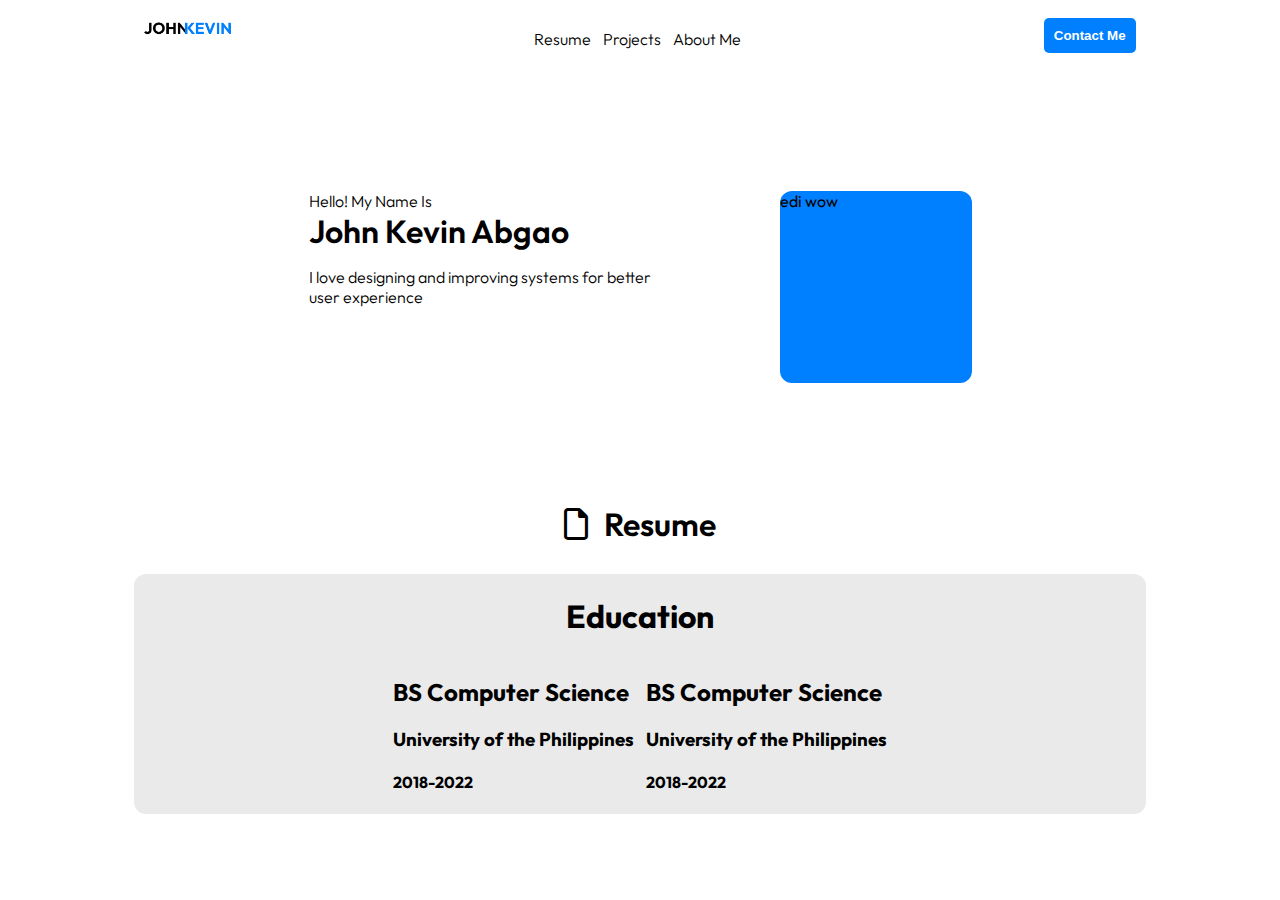
==== app.html @ df940e25 "Initial commit" ====
<!DOCTYPE html>
<html lang="en">
<head>
    <meta charset="UTF-8">
    <meta name="viewport" content="width=device-width, initial-scale=1.0">
    <title>Kevin Abgao</title>
    <link rel="stylesheet" href="app.css">
    <link rel="preconnect" href="https://fonts.googleapis.com">
    <link rel="preconnect" href="https://fonts.gstatic.com" crossorigin>
    <link href="https://fonts.googleapis.com/css2?family=Outfit:wght@100..900&display=swap" rel="stylesheet">
    <link rel="stylesheet" href="https://cdnjs.cloudflare.com/ajax/libs/font-awesome/6.7.2/css/all.min.css" integrity="sha512-Evv84Mr4kqVGRNSgIGL/F/aIDqQb7xQ2vcrdIwxfjThSH8CSR7PBEakCr51Ck+w+/U6swU2Im1vVX0SVk9ABhg==" crossorigin="anonymous" referrerpolicy="no-referrer" />   
</head>
<body>
    <div class="container">
    
    <!-- nav -->
        <header>
            </nav>
            <div class="nav-container">
                <div class="nav-children">
                    <img src="images/logo.png" id="logo" alt="logo">
                </div>
                <div class="nav-children-options">
                    <div>
                        <h1>
                            Resume
                        </h1>
                    </div>
                    <div>
                        <h1>
                            Projects
                        </h1>
                    </div>
                    <div>
                        <h1>
                            About Me
                        </h1>
                    </div>
                </div>
                <div class="nav-children">
                    <button id="contact-button">Contact Me</button>
                </div>
            </div>
        </header>

    <!-- hero section -->
        <div class="hero">
            <div class="card">
                <div class="text">
                        <h2>Hello! My Name Is</h2>
                        <h1 class="big-text">
                            John Kevin Abgao
                        </h1>
                    <div class="description">
                        <h2>I love designing and improving systems for better user experience</h2>
                    </div>
                </div>
                <div class="image">
                    <div class="image-frame">edi wow</div>
                </div>
            </div>
        </div>
    <!-- Resume -->
        <div class="resume">
            <i class="fa-regular fa-file"></i>
            <h1 class="big-text"> Resume</h1>
        </div>
        <div class="resume-card">
            <div class="resume-title">
                <h1>Education</h1>
            </div>
            <div class="resume-content">
                <div>
                    <h2>BS Computer Science</h2>
                    <h3>University of the Philippines</h3>
                    <h4>2018-2022</h4>
                </div>
                <div>
                    <h2>BS Computer Science</h2>
                    <h3>University of the Philippines</h3>
                    <h4>2018-2022</h4>
                </div>
            </div>
        </div>
    </div>

</body>
</html>
---- app.css ----
body {
    font-family: "Outfit", sans-serif;
    font-optical-sizing: auto;
    font-style: normal;
  }

.container {
    margin: auto;
    width: 80%;
    }

.nav-container {
    display: flex;
    flex-direction: row;
    justify-content: space-between;
}

.nav-children-options {
    display: flex;
    flex-direction: row;
    gap: 12px;
}

.nav-children-options h1 {
    font-size: medium;
    font-weight: 300;
    cursor: pointer;
}

#logo {
    height: 20px;
}

header {
    margin: auto;   
    padding: 10px;

  }
  
  #contact-button {
      background-color: #007FFF;
      border: none;
      border-radius: 5px;
      padding: 10px;
      cursor: pointer;
      color: white;
      font-weight: 600;
  }

.hero {
    display: flex;
    justify-content: center;
}

.card {
    display: flex;
    flex-direction: row;
    gap: 12px;
    margin-top: 12%;
}

.text {
    display: flex;
    flex-direction: column;
}

.big-text {
    margin: 0;
    font-size: 2rem;
    font-weight: 600;
    margin: none;
}

.description {
    width: 80%;
    margin-top: 1rem;
}

.text h2 {
    font-size: 1rem;
    font-weight: 300;
    margin: 0;
}

.image-frame {
    height: 12rem;
    width: 12rem;
    border-radius: 12px;
    background-color: #007FFF;
}

.resume {
    margin-top: 12%;
    display: flex;
    flex-direction: row;
    justify-content: center;
    gap: 16px;
    align-items: center;
}

.resume i {
    font-size: 2rem;
}

.resume-card {
    width: 100%;
    display: flex;
    flex-direction: column;
    background-color: #EAEAEA;
    border-radius: 12px;
    margin-top: 3%;
    align-items: center;
}

.resume-content {
    display: flex;
    flex-direction: row;
    gap: 12px;
}
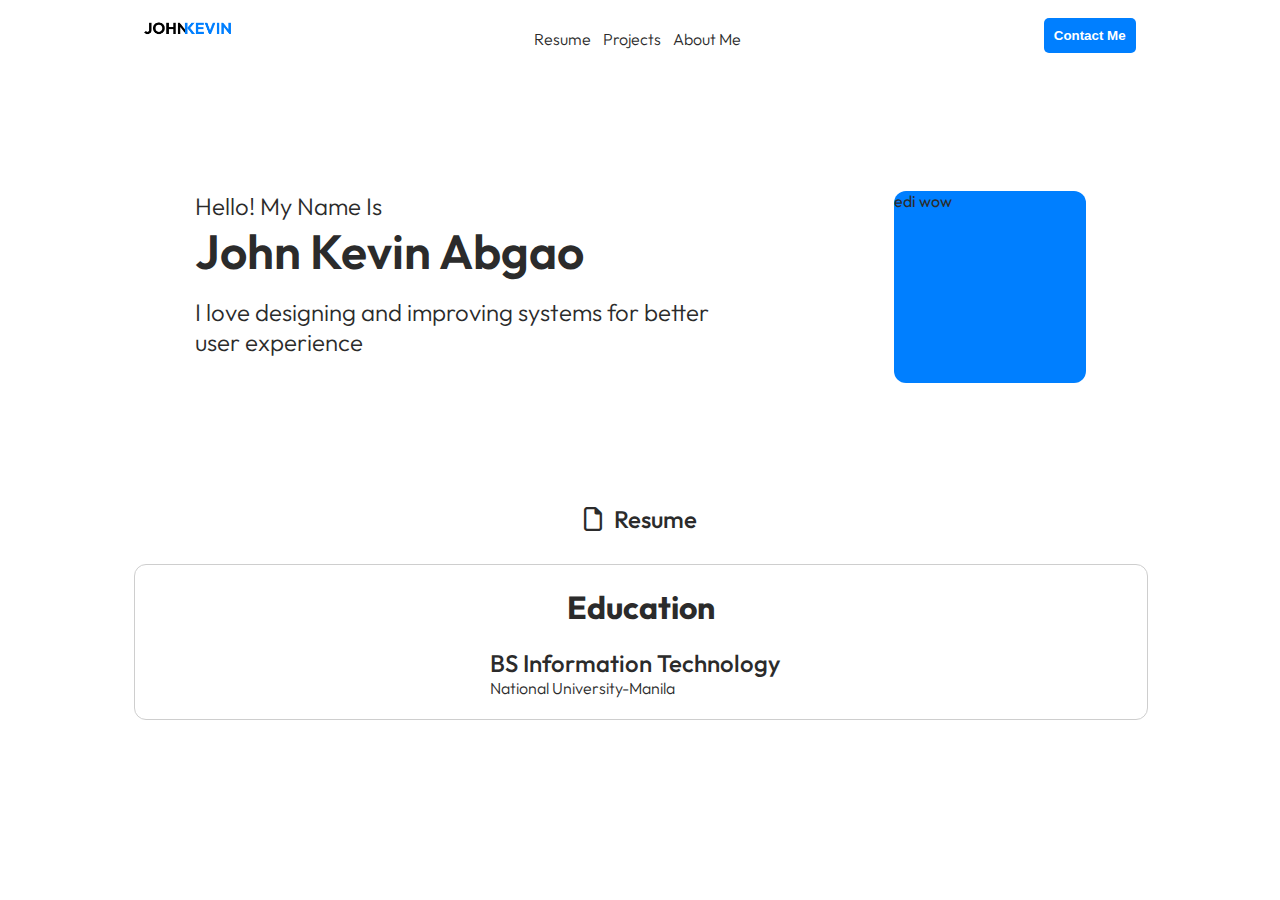
==== commit 89996fdd: "version 1.0.0" ====
--- a/app.html
+++ b/app.html
@@ -63,7 +63,7 @@
     <!-- Resume -->
         <div class="resume">
             <i class="fa-regular fa-file"></i>
-            <h1 class="big-text"> Resume</h1>
+            <h1 class="md-text"> Resume</h1>
         </div>
         <div class="resume-card">
             <div class="resume-title">
@@ -71,17 +71,16 @@
             </div>
             <div class="resume-content">
                 <div>
-                    <h2>BS Computer Science</h2>
-                    <h3>University of the Philippines</h3>
-                    <h4>2018-2022</h4>
+                    <h2>BS Information Technology</h2>
+                    <h3>National University-Manila</h3>
                 </div>
                 <div>
-                    <h2>BS Computer Science</h2>
-                    <h3>University of the Philippines</h3>
-                    <h4>2018-2022</h4>
+                    <div ></div>
                 </div>
             </div>
         </div>
+
+
     </div>
 
 </body>
--- a/app.css
+++ b/app.css
@@ -2,6 +2,7 @@
     font-family: "Outfit", sans-serif;
     font-optical-sizing: auto;
     font-style: normal;
+    color: #2b2b2b;
   }
 
 .container {
@@ -66,7 +67,7 @@
 
 .big-text {
     margin: 0;
-    font-size: 2rem;
+    font-size: 3rem;
     font-weight: 600;
     margin: none;
 }
@@ -77,7 +78,7 @@
 }
 
 .text h2 {
-    font-size: 1rem;
+    font-size: 1.5rem;
     font-weight: 300;
     margin: 0;
 }
@@ -94,19 +95,19 @@
     display: flex;
     flex-direction: row;
     justify-content: center;
-    gap: 16px;
+    gap: 12px;
     align-items: center;
 }
 
 .resume i {
-    font-size: 2rem;
+    font-size: 1.5rem;
 }
 
 .resume-card {
     width: 100%;
     display: flex;
     flex-direction: column;
-    background-color: #EAEAEA;
+    border: 1px solid #cecece;
     border-radius: 12px;
     margin-top: 3%;
     align-items: center;
@@ -116,4 +117,23 @@
     display: flex;
     flex-direction: row;
     gap: 12px;
+    margin-bottom: 2%;
+}
+
+.resume-content h2 {
+    font-size: 1.5rem;
+    font-weight: 500;
+    margin: 0;
+}
+
+.resume-content h3 {
+    font-size: medium;
+    font-weight: 300;
+    margin: 0;
+}
+
+.md-text {
+    font-size: 1.5rem;
+    font-weight: 500;
+    margin: 0;
 }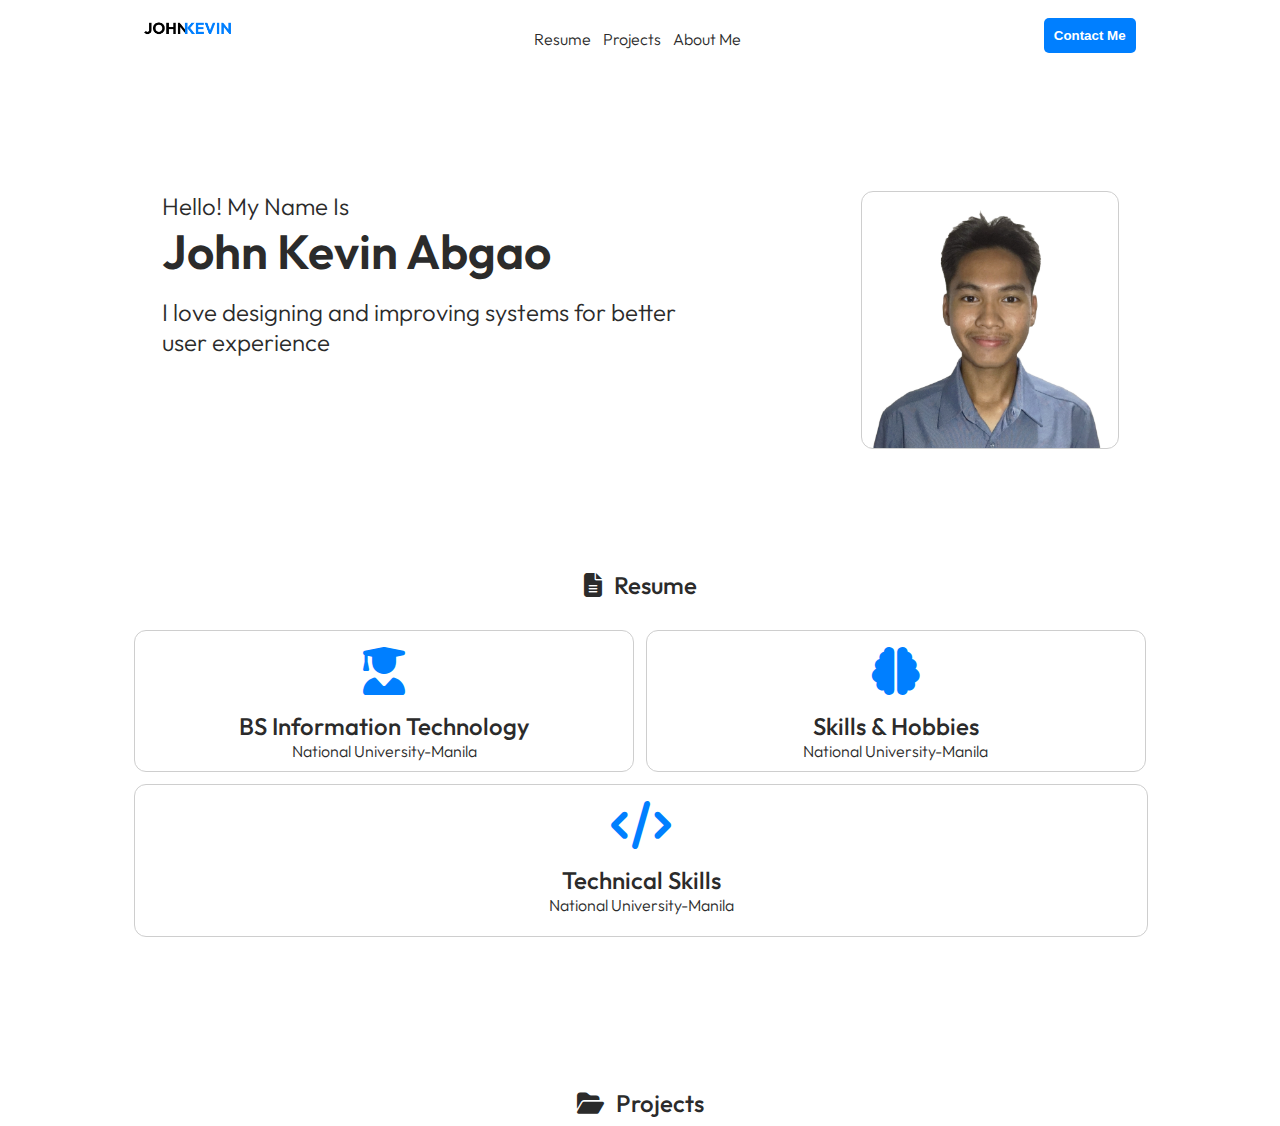
==== commit c36afdd3: "Enhance styling and structure of resume section; update image frame and add project details" ====
--- a/app.html
+++ b/app.html
@@ -55,33 +55,59 @@
                         <h2>I love designing and improving systems for better user experience</h2>
                     </div>
                 </div>
-                <div class="image">
-                    <div class="image-frame">edi wow</div>
-                </div>
-            </div>
-        </div>
-    <!-- Resume -->
-        <div class="resume">
-            <i class="fa-regular fa-file"></i>
-            <h1 class="md-text"> Resume</h1>
-        </div>
-        <div class="resume-card">
-            <div class="resume-title">
-                <h1>Education</h1>
-            </div>
-            <div class="resume-content">
-                <div>
-                    <h2>BS Information Technology</h2>
-                    <h3>National University-Manila</h3>
-                </div>
-                <div>
-                    <div ></div>
+                <div class="image">                   
+                    <div class="image-frame" role="img" aria-label="portrait photo"></div>
                 </div>
             </div>
         </div>
 
-
+    <!-- Resume -->
+        <div class="resume">
+            <i class="fa-solid fa-file-lines"></i>
+            <h1 class="md-text"> Resume</h1>
+        </div>
+        <div class="card-holder">
+            <div class="resume-card">
+                <div class="resume-title">
+                    <i class="fa-solid fa-user-graduate"></i>
+                </div>
+                <div class="resume-content">
+                    <div>
+                        <h1>BS Information Technology</h1>
+                        <h2>National University-Manila</h2>
+                    </div>    
+    
+                </div>
+            </div>
+    
+            <div class="resume-card">
+                <div class="resume-title">
+                    <i class="fa-solid fa-brain"></i>
+                </div>
+                <div class="resume-content">
+                    <div>
+                        <h1>Skills & Hobbies</h1>
+                        <h2>National University-Manila</h2>
+                    </div> 
+                </div>
+            </div>           
+        </div>
+        <div class="resume-card">
+            <div class="resume-title">
+                <i class="fa-solid fa-code"></i>
+            </div>
+            <div class="resume-content">
+                <div>
+                    <h1>Technical Skills</h1>
+                    <h2>National University-Manila</h2>
+                </div> 
+            </div>
+        </div>
     </div>
 
+    <div class="resume">
+        <i class="fa-solid fa-folder-open"></i>
+        <h1 class="md-text"> Projects</h1>
+    </div>
 </body>
 </html>--- a/app.css
+++ b/app.css
@@ -28,6 +28,10 @@
     cursor: pointer;
 }
 
+.nav-children-options h1:hover {
+    color: black;
+}
+
 #logo {
     height: 20px;
 }
@@ -46,6 +50,11 @@
       cursor: pointer;
       color: white;
       font-weight: 600;
+      transition: ease-in-out 0.2s;
+  }
+
+  #contact-button:hover {
+      background-color: #0069d1;
   }
 
 .hero {
@@ -84,10 +93,22 @@
 }
 
 .image-frame {
-    height: 12rem;
-    width: 12rem;
+    height: 16rem;
+    width: 16rem;
     border-radius: 12px;
-    background-color: #007FFF;
+    background-image: url('/images/abgao.jpg');
+    background-size: cover;
+    background-position: center;
+    border: 1px solid #cecece;
+}
+
+.card-holder {
+    display: flex;
+    flex-direction: row;
+    justify-content: center;
+    gap: 12px;
+    margin-top: 3%;
+    margin-bottom: 12px;
 }
 
 .resume {
@@ -109,7 +130,6 @@
     flex-direction: column;
     border: 1px solid #cecece;
     border-radius: 12px;
-    margin-top: 3%;
     align-items: center;
 }
 
@@ -120,16 +140,32 @@
     margin-bottom: 2%;
 }
 
-.resume-content h2 {
+.resume-content h1 {
     font-size: 1.5rem;
     font-weight: 500;
     margin: 0;
 }
 
-.resume-content h3 {
+.resume-content h2 {
     font-size: medium;
     font-weight: 300;
     margin: 0;
+}
+
+.resume-content div {
+    display: flex;
+    flex-direction: column;
+    align-items: center;
+}
+
+.resume-title {
+    margin-top: 1rem;
+    margin-bottom: 1rem;
+}
+
+.resume-title i {
+    font-size: 3rem;
+    color: #007FFF;
 }
 
 .md-text {
